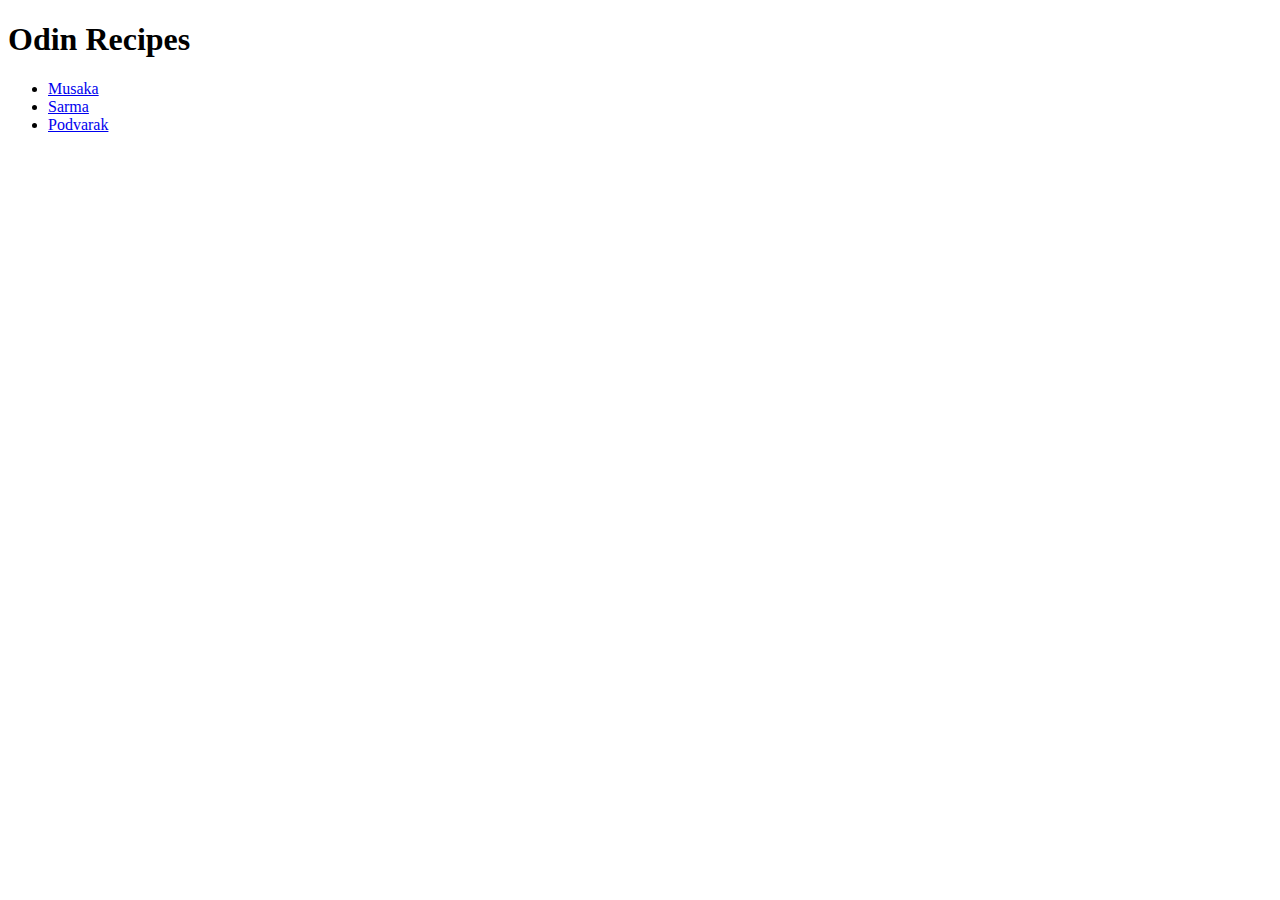
==== index.html @ d7e29df7 "Initial commit" ====
<!DOCTYPE html>
<html lang="en">
  <head>
    <meta charset="UTF-8" />
    <meta name="viewport" content="width=device-width, initial-scale=1.0" />
    <title>Odin Recipes</title>
  </head>
  <body>
    <h1>Odin Recipes</h1>
    <ul>
      <li><a href="recipes/musaka.html">Musaka</a></li>
      <li><a href="recipes/sarma.html">Sarma</a></li>
      <li><a href="recipes/podvarak.html">Podvarak</a></li>
    </ul>
  </body>
</html>
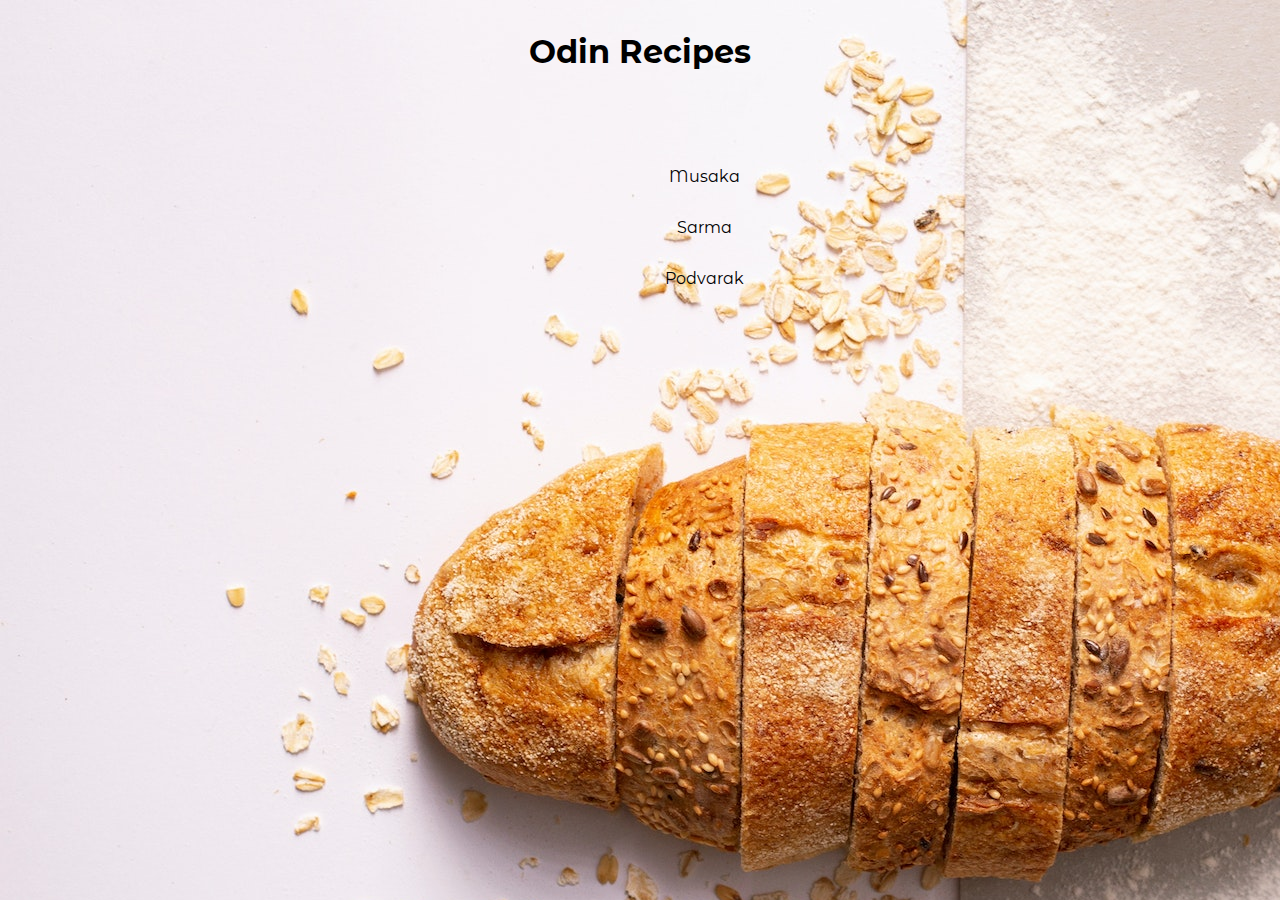
==== commit ac92064c: "CSS input" ====
--- a/index.html
+++ b/index.html
@@ -3,14 +3,17 @@
   <head>
     <meta charset="UTF-8" />
     <meta name="viewport" content="width=device-width, initial-scale=1.0" />
+    <link rel="stylesheet" href="styles/main.css" />
     <title>Odin Recipes</title>
   </head>
   <body>
-    <h1>Odin Recipes</h1>
-    <ul>
-      <li><a href="recipes/musaka.html">Musaka</a></li>
-      <li><a href="recipes/sarma.html">Sarma</a></li>
-      <li><a href="recipes/podvarak.html">Podvarak</a></li>
-    </ul>
+    <div id="landing">
+      <h1 id="logo">Odin Recipes</h1>
+      <ul id="links">
+        <li><a href="recipes/musaka.html">Musaka</a></li>
+        <li><a href="recipes/sarma.html">Sarma</a></li>
+        <li><a href="recipes/podvarak.html">Podvarak</a></li>
+      </ul>
+    </div>
   </body>
 </html>
--- a/styles/main.css
+++ b/styles/main.css
@@ -0,0 +1,74 @@
+@import url("https://fonts.googleapis.com/css2?family=Montserrat+Alternates&display=swap");
+
+* {
+  margin: 0;
+  padding: 0;
+  font-family: "Montserrat Alternates", sans-serif;
+}
+
+a {
+  text-decoration: none;
+  color: #000;
+}
+
+/* Index html */
+
+#landing {
+  height: 100vh;
+  background-image: url("../recipes/images/landing.jpg");
+}
+
+#logo {
+  text-align: center;
+  padding-top: 2rem;
+}
+
+#links {
+  margin-top: 6rem;
+  margin-left: 8rem;
+  list-style-type: none;
+}
+
+#links a {
+  display: flex;
+  flex-direction: column;
+  align-items: center;
+  margin-top: 2rem;
+}
+
+#links a:hover {
+  color: green;
+}
+
+/* everything else */
+
+.h1 {
+  margin: 2rem 2rem;
+}
+
+h2,
+img,
+p {
+  margin: 2rem 2rem;
+}
+
+ul {
+  margin-left: 6rem;
+}
+
+ul li {
+  margin-top: 1rem;
+}
+
+ol {
+  margin-left: 6rem;
+}
+
+ol li {
+  margin-top: 2rem;
+}
+
+button {
+  margin: 2rem 2rem;
+  padding: 2rem 2rem;
+}
